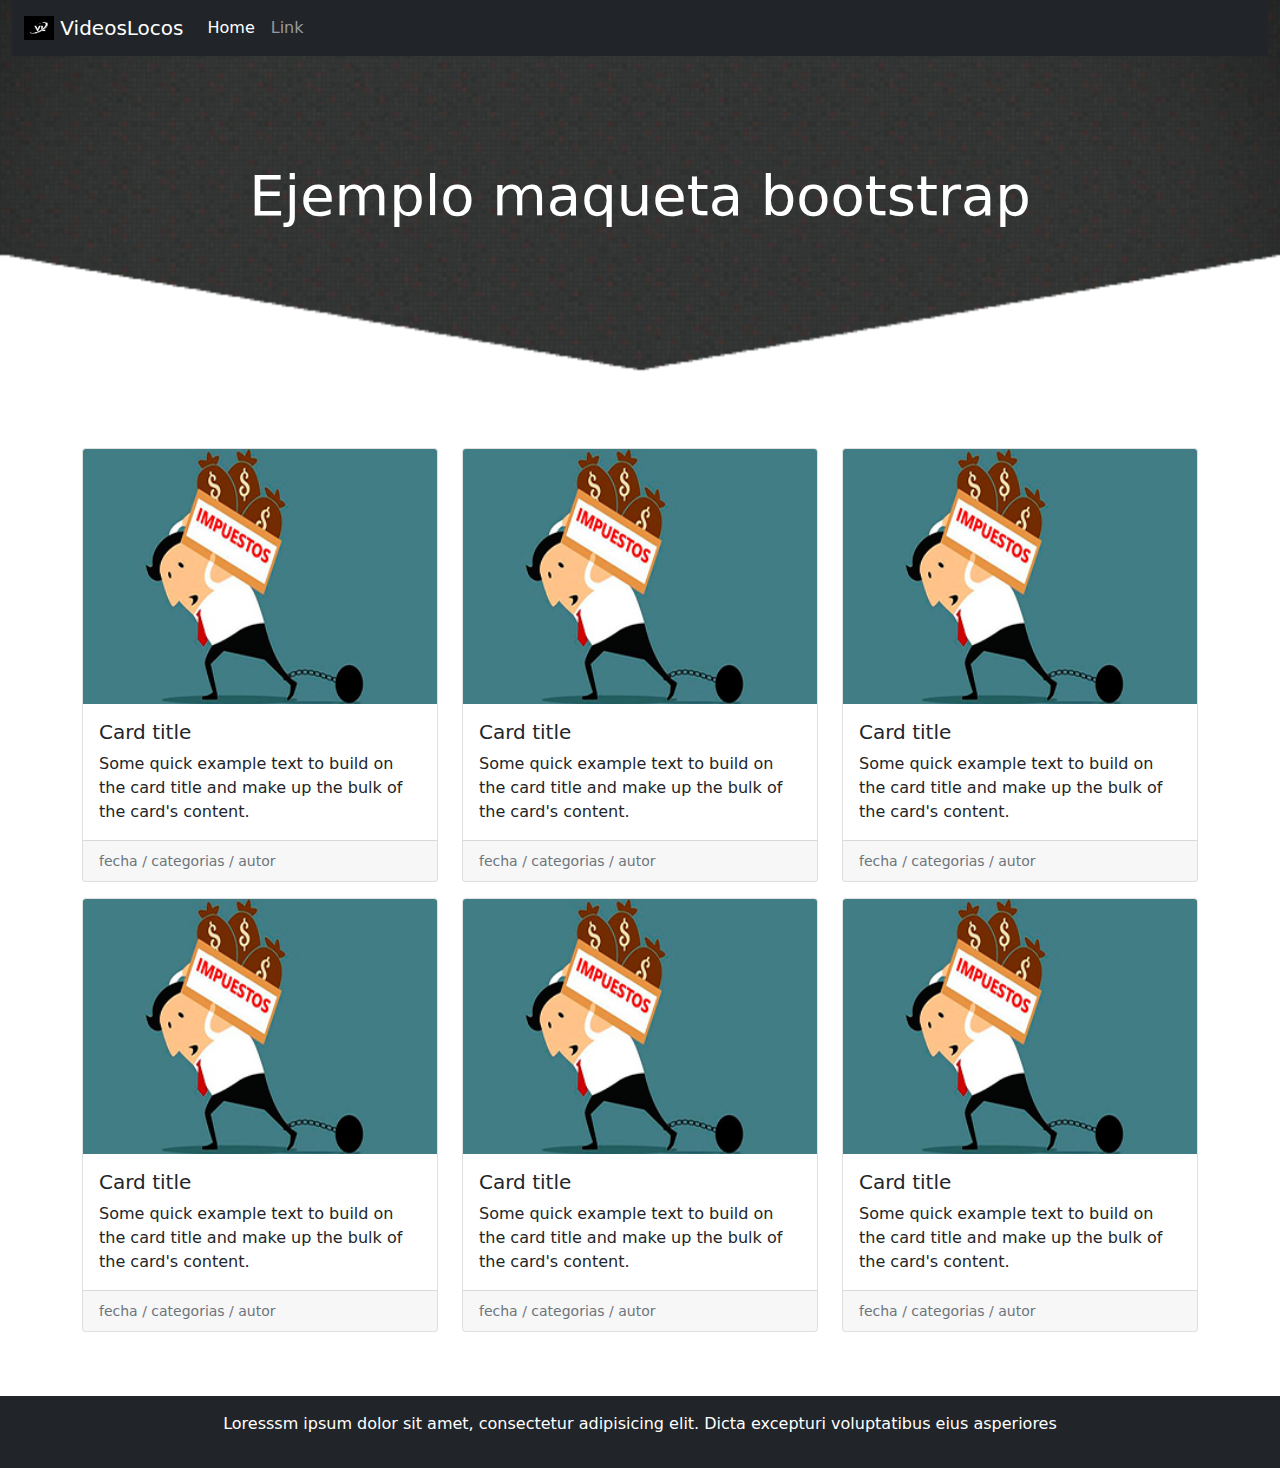
==== index.html @ 2c9997b6 "bootstrap" ====
<!doctype html>
<html lang="en">
  <head>
    <!-- Required meta tags -->
    <meta charset="utf-8">
    <meta name="viewport" content="width=device-width, initial-scale=1">

    <!-- Bootstrap CSS -->
    <link rel="stylesheet" href="/css/bootstrap.min.css">
    <!--style-->
    <link rel="stylesheet" href="style.css">
    <title>VideosLocos</title>
  </head>
  <body>
    <!--navbar-->
    <div class="container-fluid bg-inverse fixed-top">
        <nav class="navbar navbar-expand-lg navbar navbar-dark bg-dark">
            <div class="container-fluid">
                <a class="navbar-brand" href="#">
                    <img src="/img/logo vl.jpg" alt="" width="30" height="24" class="d-inline-block align-text-top">
                    VideosLocos
                  </a>
              <button class="navbar-toggler" type="button" data-bs-toggle="collapse" data-bs-target="#navbarSupportedContent" aria-controls="navbarSupportedContent" aria-expanded="false" aria-label="Toggle navigation">
                <span class="navbar-toggler-icon"></span>
              </button>
              <div class="collapse navbar-collapse" id="navbarSupportedContent">
                <ul class="navbar-nav mr-auto mb-2 mb-lg-0">
                  <li class="nav-item">
                    <a class="nav-link active" aria-current="page" href="/index.html">Home</a>
                  </li>
                  <li class="nav-item">
                    <a class="nav-link" href="/single.html">Link</a>
                </ul>
              </div>
            </div>
          </nav>
    </div>
    <!--fin navbar-->

    <!--suscrbir-->
   <div class="container-fluid suscribir d-flex flex-column justify-content-center aling-items-center">
        <div class="text-center text-white">
            <h1 class="display-4">Ejemplo maqueta bootstrap</h1>
        </div>
    </div>
    
    <!--fin suscribir-->

    <!--contenido-->
    <div class="container my-5">
        <div class="row">
            <!--articulo-->
            <div class="col-12 col-sm-6 col-md-4 mb-3">
                <div class="card">
                <img src="/img/impuestos.jpg" class="card-img-top img-fluid" alt="...">
                <div class="card-body">
                  <h5 class="card-title">Card title</h5>
                  <p class="card-text">Some quick example text to build on the card title and make up the bulk of the card's content.</p>
                </div>
                <div class="card-footer">
                    <small class="text-muted"> fecha / categorias / autor</small>
                </div>
                </div>
            </div>  
            <!--articulo-->
            <!--articulo-->
            <div class="col-12 col-sm-6 col-md-4 mb-3">
                <div class="card">
                <img src="/img/impuestos.jpg" class="card-img-top img-fluid" alt="...">
                <div class="card-body">
                  <h5 class="card-title">Card title</h5>
                  <p class="card-text">Some quick example text to build on the card title and make up the bulk of the card's content.</p>
                </div>
                <div class="card-footer">
                    <small class="text-muted"> fecha / categorias / autor</small>
                </div>
                </div>
            </div>  
            <!--articulo-->
            <!--articulo-->
            <div class="col-12 col-sm-6 col-md-4 mb-3">
                <div class="card">
                <img src="/img/impuestos.jpg" class="card-img-top img-fluid" alt="...">
                <div class="card-body">
                  <h5 class="card-title">Card title</h5>
                  <p class="card-text">Some quick example text to build on the card title and make up the bulk of the card's content.</p>
                </div>
                <div class="card-footer">
                    <small class="text-muted"> fecha / categorias / autor</small>
                </div>
                </div>
            </div>  
            <!--articulo-->
            <!--articulo-->
            <div class="col-12 col-sm-6 col-md-4 mb-3">
                <div class="card">
                <img src="/img/impuestos.jpg" class="card-img-top img-fluid" alt="...">
                <div class="card-body">
                  <h5 class="card-title">Card title</h5>
                  <p class="card-text">Some quick example text to build on the card title and make up the bulk of the card's content.</p>
                </div>
                <div class="card-footer">
                    <small class="text-muted"> fecha / categorias / autor</small>
                </div>
                </div>
            </div>  
            <!--articulo-->
            <!--articulo-->
            <div class="col-12 col-sm-6 col-md-4 mb-3">
                <div class="card">
                <img src="/img/impuestos.jpg" class="card-img-top img-fluid" alt="...">
                <div class="card-body">
                  <h5 class="card-title">Card title</h5>
                  <p class="card-text">Some quick example text to build on the card title and make up the bulk of the card's content.</p>
                </div>
                <div class="card-footer">
                    <small class="text-muted"> fecha / categorias / autor</small>
                </div>
                </div>
            </div>  
            <!--articulo-->
            <!--articulo-->
            <div class="col-12 col-sm-6 col-md-4 mb-3">
                <div class="card">
                <img src="/img/impuestos.jpg" class="card-img-top img-fluid" alt="...">
                <div class="card-body">
                  <h5 class="card-title">Card title</h5>
                  <p class="card-text">Some quick example text to build on the card title and make up the bulk of the card's content.</p>
                </div>
                <div class="card-footer">
                    <small class="text-muted"> fecha / categorias / autor</small>
                </div>
                </div>
            </div>  
            <!--articulo-->

        </div>
    </div>
    <!--Fin de contenido-->
    <!--footer-->
    <footer>
    <div class="container-fluid bg-dark text-white py-3">
        <div class="container text-center">
            <p>Loresssm ipsum dolor sit amet, consectetur adipisicing elit. Dicta excepturi voluptatibus eius asperiores </p>
        </div>
    </div>
    </footer>
    <!--fin footer-->
    
    <!-- Optional JavaScript; choose one of the two! -->

    <!-- Option 1: Bootstrap Bundle with Popper -->
    <script src="https://cdn.jsdelivr.net/npm/bootstrap@5.1.3/dist/js/bootstrap.bundle.min.js" integrity="sha384-ka7Sk0Gln4gmtz2MlQnikT1wXgYsOg+OMhuP+IlRH9sENBO0LRn5q+8nbTov4+1p" crossorigin="anonymous"></script>

    <!-- Option 2: Separate Popper and Bootstrap JS -->
    
    <script src="https://cdn.jsdelivr.net/npm/@popperjs/core@2.10.2/dist/umd/popper.min.js" integrity="sha384-7+zCNj/IqJ95wo16oMtfsKbZ9ccEh31eOz1HGyDuCQ6wgnyJNSYdrPa03rtR1zdB" crossorigin="anonymous"></script>
  </body>
</html>
---- style.css ----
.suscribir{
    background: url(img/bg.png);
    background-size: cover;
    background-position: center;
    height: 400px;
}
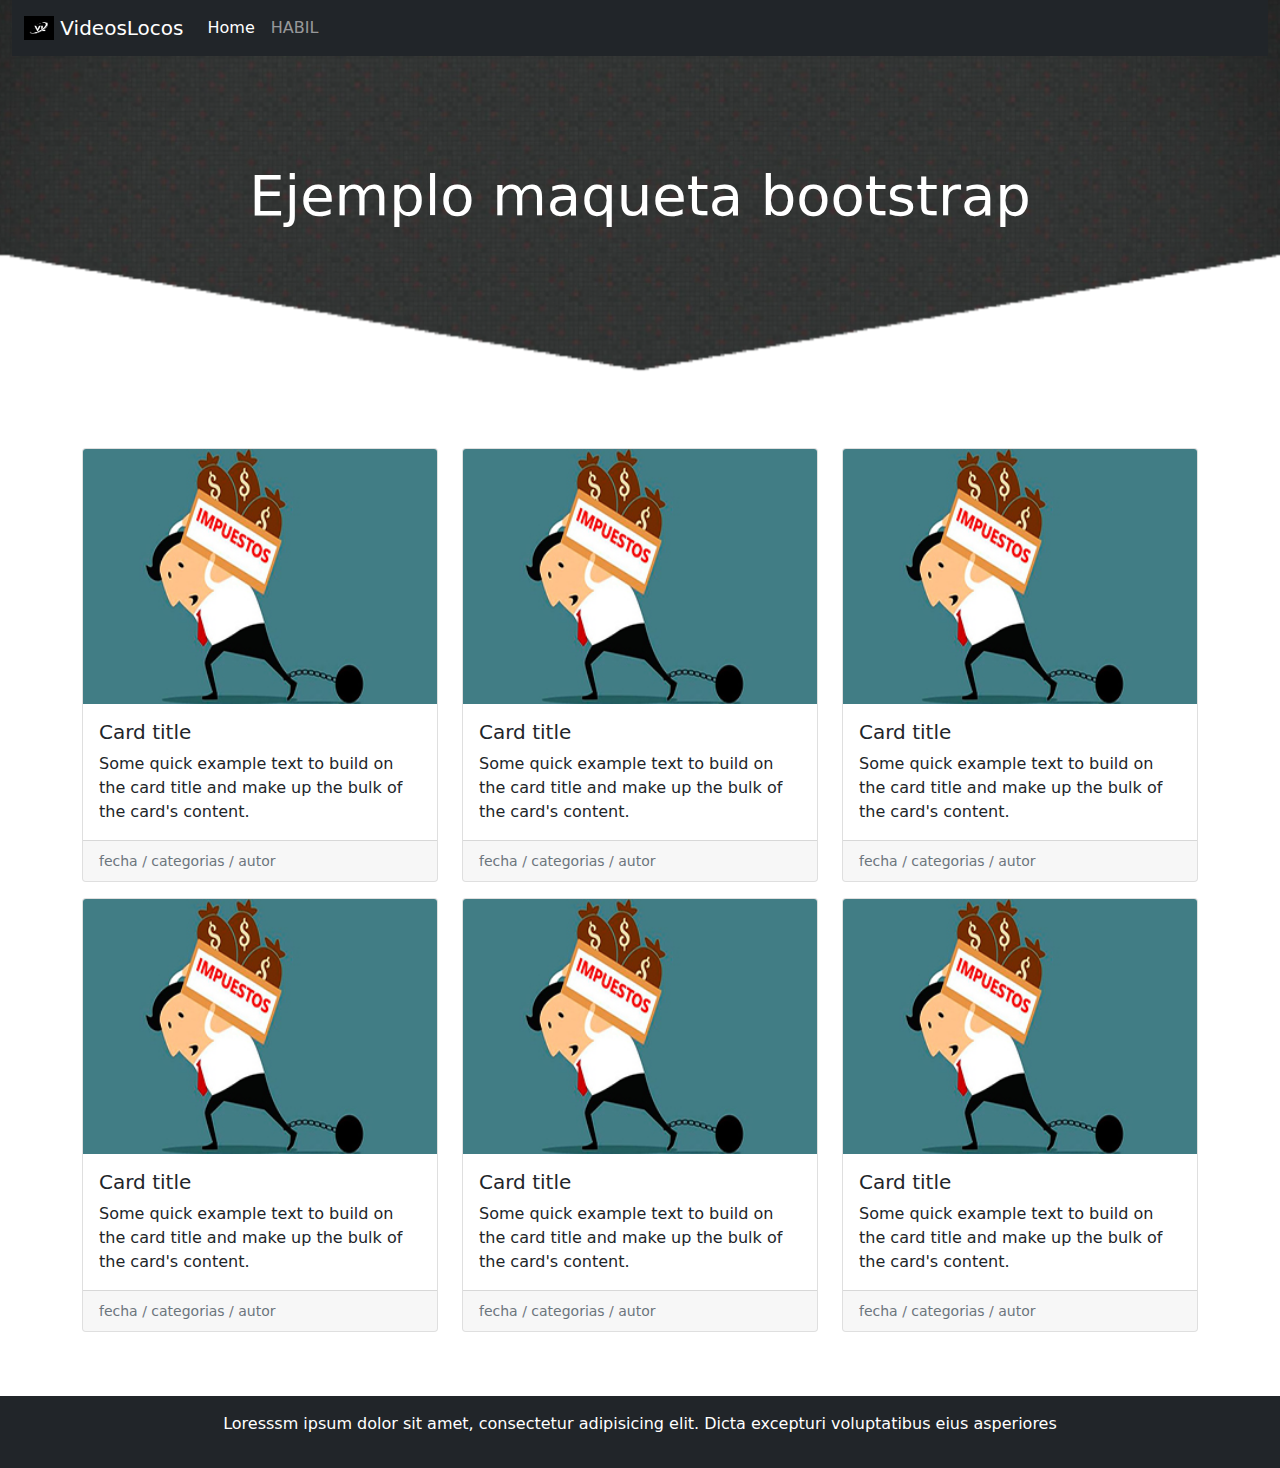
==== commit fb4d643c: "master" ====
--- a/index.html
+++ b/index.html
@@ -29,7 +29,7 @@
                     <a class="nav-link active" aria-current="page" href="/index.html">Home</a>
                   </li>
                   <li class="nav-item">
-                    <a class="nav-link" href="/single.html">Link</a>
+                    <a class="nav-link" href="/single.html">HABIL</a>
                 </ul>
               </div>
             </div>
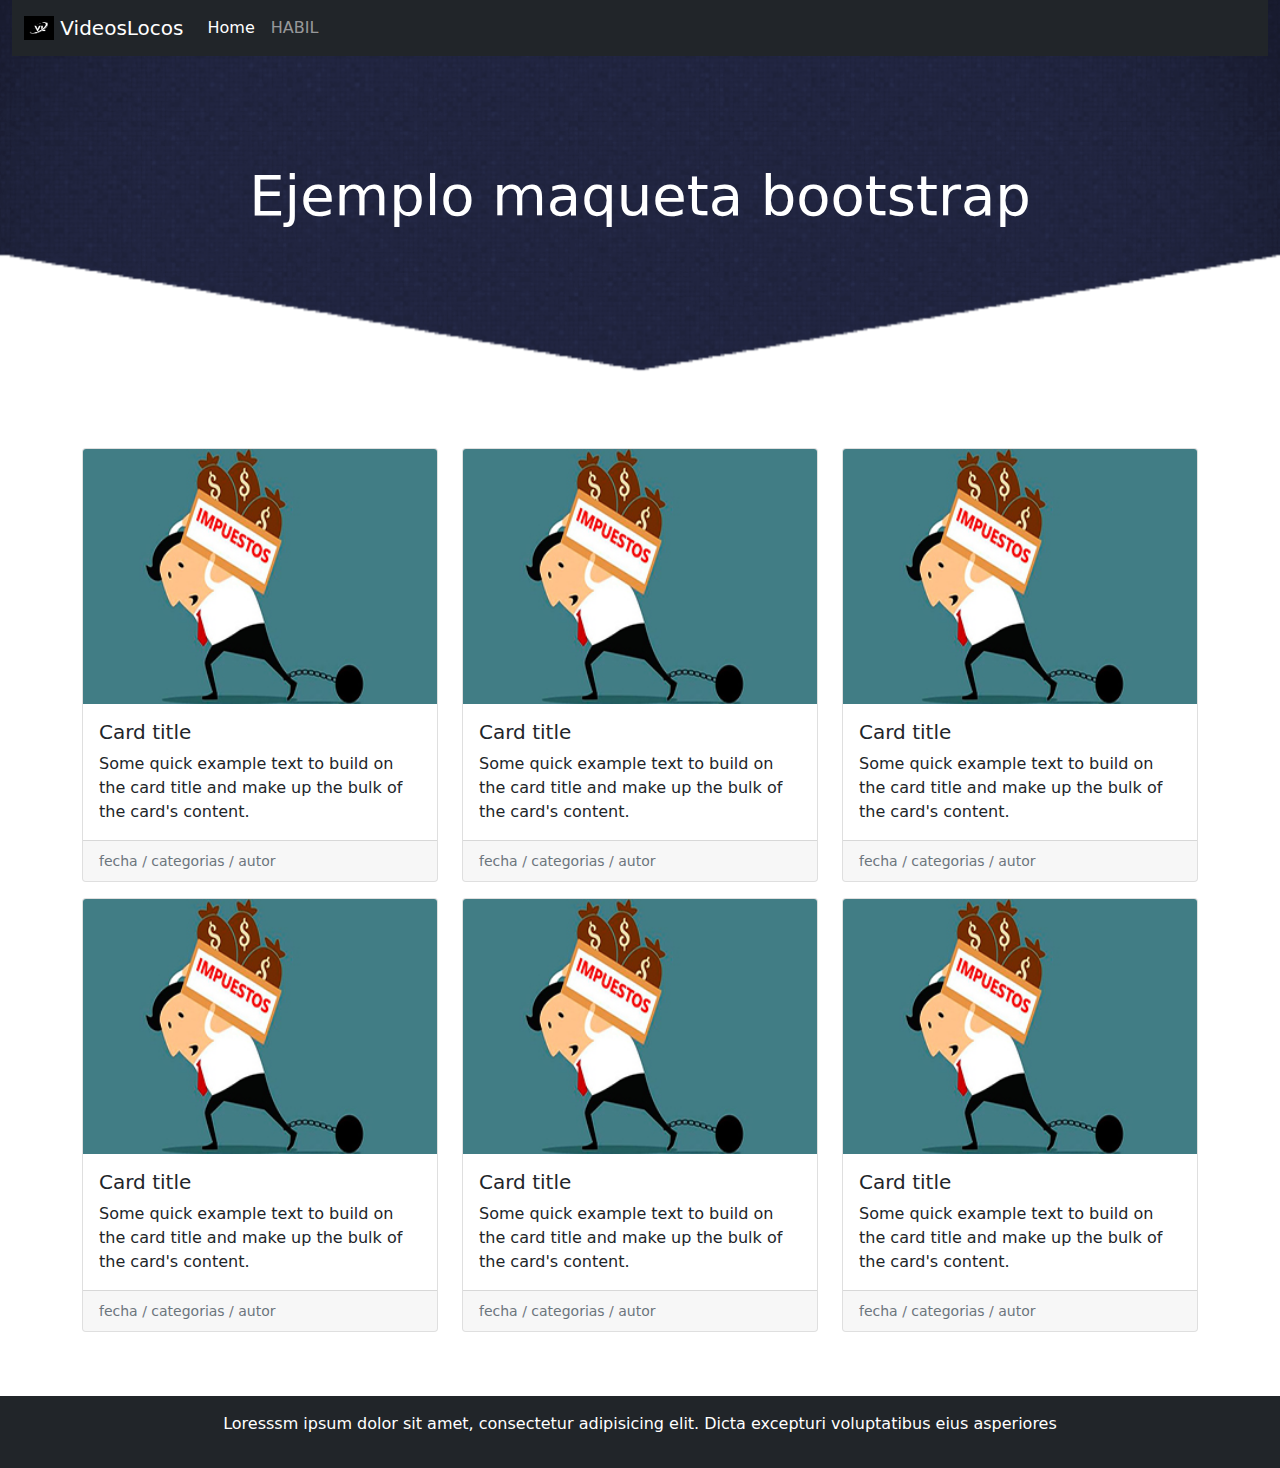
==== commit a0205cc7: "master" ====
--- a/index.html
+++ b/index.html
@@ -17,7 +17,7 @@
         <nav class="navbar navbar-expand-lg navbar navbar-dark bg-dark">
             <div class="container-fluid">
                 <a class="navbar-brand" href="#">
-                    <img src="/img/logo vl.jpg" alt="" width="30" height="24" class="d-inline-block align-text-top">
+                    <img src="img/logo vl.jpg" alt="" width="30" height="24" class="d-inline-block align-text-top">
                     VideosLocos
                   </a>
               <button class="navbar-toggler" type="button" data-bs-toggle="collapse" data-bs-target="#navbarSupportedContent" aria-controls="navbarSupportedContent" aria-expanded="false" aria-label="Toggle navigation">
@@ -26,10 +26,10 @@
               <div class="collapse navbar-collapse" id="navbarSupportedContent">
                 <ul class="navbar-nav mr-auto mb-2 mb-lg-0">
                   <li class="nav-item">
-                    <a class="nav-link active" aria-current="page" href="/index.html">Home</a>
+                    <a class="nav-link active" aria-current="page" href="index.html">Home</a>
                   </li>
                   <li class="nav-item">
-                    <a class="nav-link" href="/single.html">HABIL</a>
+                    <a class="nav-link" href="single.html">HABIL</a>
                 </ul>
               </div>
             </div>
@@ -52,7 +52,7 @@
             <!--articulo-->
             <div class="col-12 col-sm-6 col-md-4 mb-3">
                 <div class="card">
-                <img src="/img/impuestos.jpg" class="card-img-top img-fluid" alt="...">
+                <img src="img/impuestos.jpg" class="card-img-top img-fluid" alt="...">
                 <div class="card-body">
                   <h5 class="card-title">Card title</h5>
                   <p class="card-text">Some quick example text to build on the card title and make up the bulk of the card's content.</p>
@@ -66,7 +66,7 @@
             <!--articulo-->
             <div class="col-12 col-sm-6 col-md-4 mb-3">
                 <div class="card">
-                <img src="/img/impuestos.jpg" class="card-img-top img-fluid" alt="...">
+                <img src="img/impuestos.jpg" class="card-img-top img-fluid" alt="...">
                 <div class="card-body">
                   <h5 class="card-title">Card title</h5>
                   <p class="card-text">Some quick example text to build on the card title and make up the bulk of the card's content.</p>
@@ -80,7 +80,7 @@
             <!--articulo-->
             <div class="col-12 col-sm-6 col-md-4 mb-3">
                 <div class="card">
-                <img src="/img/impuestos.jpg" class="card-img-top img-fluid" alt="...">
+                <img src="img/impuestos.jpg" class="card-img-top img-fluid" alt="...">
                 <div class="card-body">
                   <h5 class="card-title">Card title</h5>
                   <p class="card-text">Some quick example text to build on the card title and make up the bulk of the card's content.</p>
@@ -94,7 +94,7 @@
             <!--articulo-->
             <div class="col-12 col-sm-6 col-md-4 mb-3">
                 <div class="card">
-                <img src="/img/impuestos.jpg" class="card-img-top img-fluid" alt="...">
+                <img src="img/impuestos.jpg" class="card-img-top img-fluid" alt="...">
                 <div class="card-body">
                   <h5 class="card-title">Card title</h5>
                   <p class="card-text">Some quick example text to build on the card title and make up the bulk of the card's content.</p>
@@ -108,7 +108,7 @@
             <!--articulo-->
             <div class="col-12 col-sm-6 col-md-4 mb-3">
                 <div class="card">
-                <img src="/img/impuestos.jpg" class="card-img-top img-fluid" alt="...">
+                <img src="img/impuestos.jpg" class="card-img-top img-fluid" alt="...">
                 <div class="card-body">
                   <h5 class="card-title">Card title</h5>
                   <p class="card-text">Some quick example text to build on the card title and make up the bulk of the card's content.</p>
@@ -122,7 +122,7 @@
             <!--articulo-->
             <div class="col-12 col-sm-6 col-md-4 mb-3">
                 <div class="card">
-                <img src="/img/impuestos.jpg" class="card-img-top img-fluid" alt="...">
+                <img src="img/impuestos.jpg" class="card-img-top img-fluid" alt="...">
                 <div class="card-body">
                   <h5 class="card-title">Card title</h5>
                   <p class="card-text">Some quick example text to build on the card title and make up the bulk of the card's content.</p>
